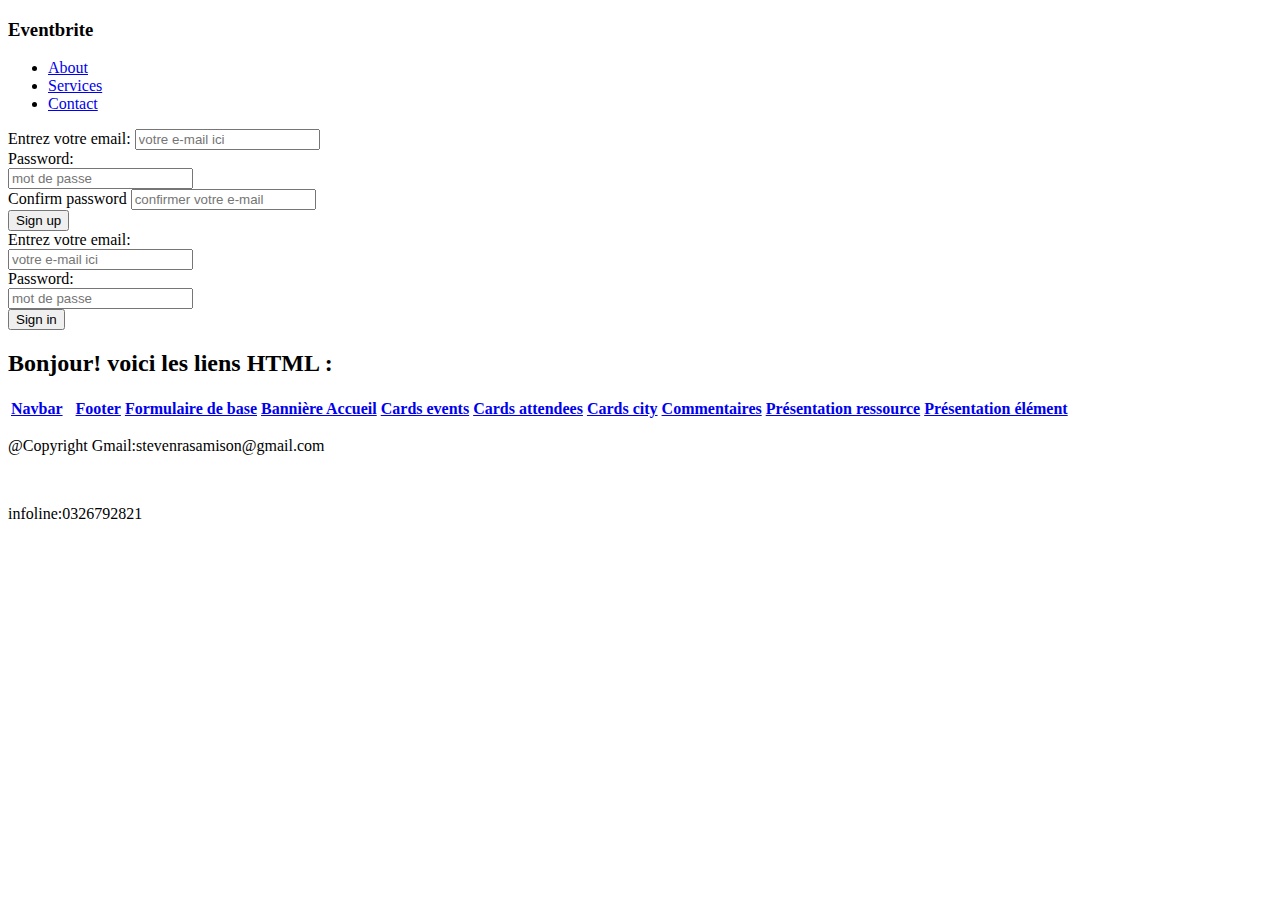
==== index.html @ 89068bc6 "Update index.html" ====
<!DOCTYPE html>
<html>
<head>
<link rel = "stylesheet" type = "text/css" href ="style.css">
<title>Page de Titre</title>
<body>
        <header>
    
                <nav>
                    <div class= "logo-container">
                        <h3>Eventbrite</h3>
                  
                        </div>
        
        
                  <ul class= "nav-link">
                    <li><a href='#'>About</li></a>
                    <li><a href='#'>Services</li></a>
                    <li><a href='#'>Contact</li></a>
                  </ul>
                
                </nav>
              
            </header>
            <div id="banner">
                    <div id="entourer">
                            
                                    
                            
                            
                              
                            
                        <div id="gauche">
                            <div id="inscription">
                                    
                                            <form>
                                                <div>
                                                    <label>Entrez votre email:</label>
                                                    <input type="email" placeholder="votre e-mail ici">
                                                </div>
        
                                                <div>
                                                <label>Password:</label> </br>
                                                    <input type="mot de passe" placeholder="mot de passe">
                                                </div>
        
                                                <div>
                                                    <label>Confirm password</label>
                                                    <input type="confirm password" placeholder="confirmer votre e-mail">
                                                </div>
        
                                                <button type="submit" class="buttonstyle1">Sign up</button>
                                                
                                                </form> 
        
                                    
                                </div>
                        </div>
                    
                        <div id="droite">
                            <div id="identification">
                            
                                <form>
                                        <div>
                                                <label>Entrez votre email:</label> </br>
                                                <input type="email" placeholder="votre e-mail ici">
                                            </div>
        
                                            <div>
                                                <label>Password:</label></br>
                                                <input type="password" placeholder="mot de passe">
                                            </div>
        
                                        <button type="submit" class="buttonstyle2">Sign in</button>
        
                                </form>
                        </div>
                    </div>
        
                    
                 
            </div>
            <h2> Bonjour! voici les liens HTML :</h2>
            <table>
            <tr>
                <th><a href="navbar.html">Navbar</a></th>
                <th style="padding-left:10px;"><a href="footer.html">Footer</a></th>
                <th><a href="authentification_form.html">Formulaire de base</a></th>
                <th><a href="banner.html">Bannière Accueil</a></th>
                <th><a href="card_event.html">Cards events</a></th>
                <th><a href="card_attendees.html">Cards attendees</a></th>
                <th><a href="card_city.html">Cards city</a></th>
                <th><a href="comments.html">Commentaires</a></th>
                <th><a href="Resource.html">Présentation ressource</a></th>
                <th><a href="element.html">Présentation élément</a></th>
            </tr>
            </table>
            
            
</body>

<footer>


        <p> @Copyright Gmail:stevenrasamison@gmail.com </p><br>
        <p> infoline:0326792821 </p><br>
        
          
      </footer>
</head>
</html>
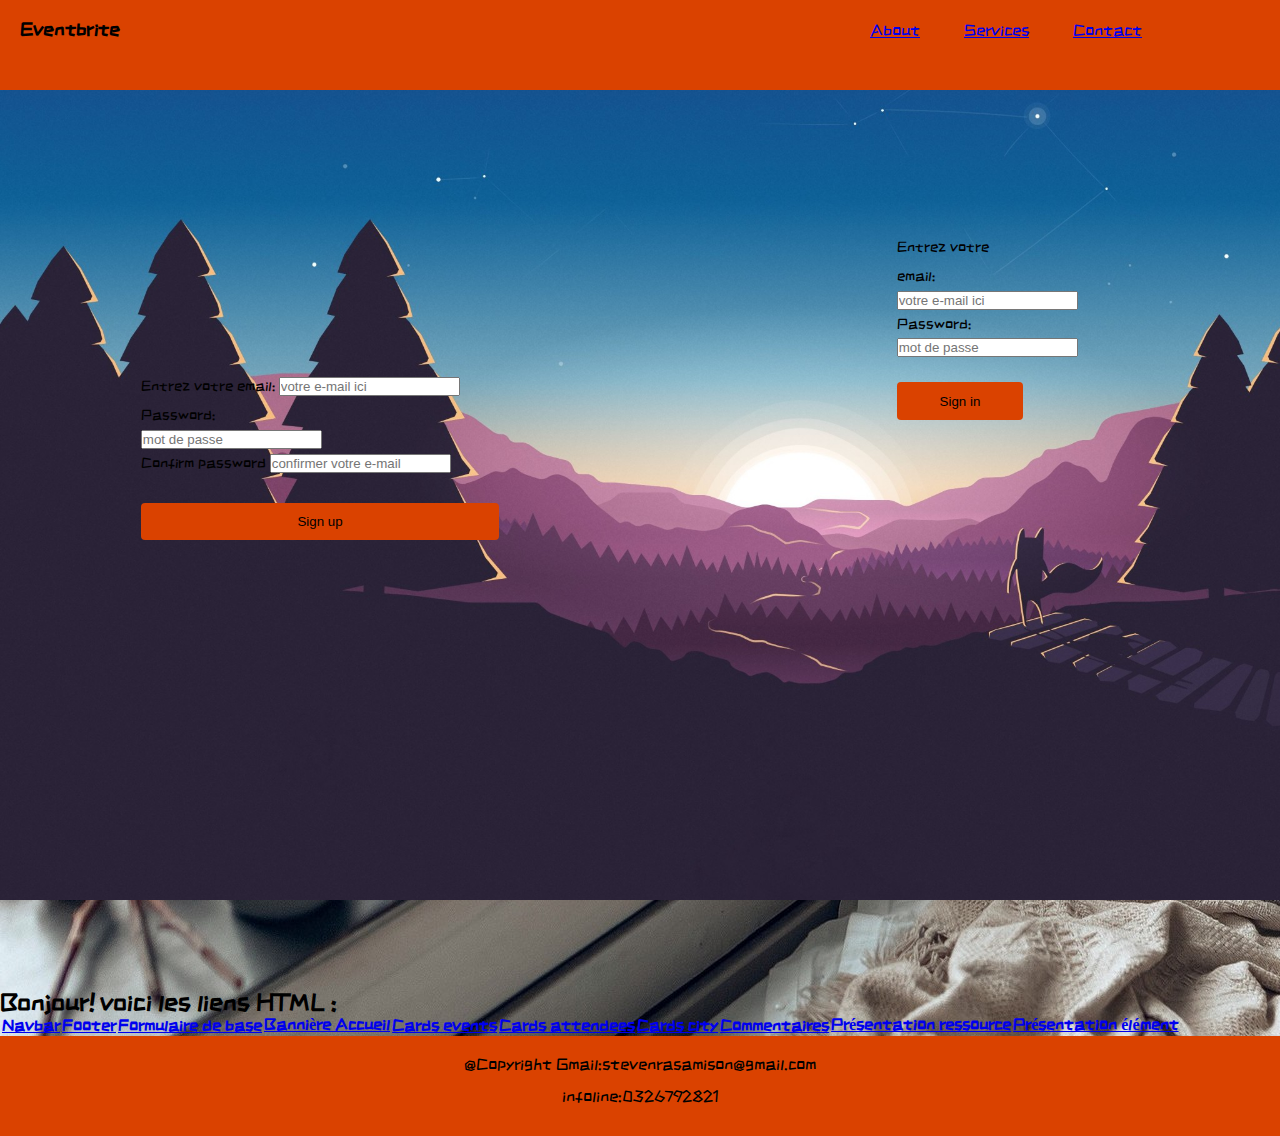
==== commit fedf0eb9: "UI" ====
--- a/index.html
+++ b/index.html
@@ -84,7 +84,7 @@
             <table>
             <tr>
                 <th><a href="navbar.html">Navbar</a></th>
-                <th style="padding-left:10px;"><a href="footer.html">Footer</a></th>
+                <th><a href="footer.html">Footer</a></th>
                 <th><a href="authentification_form.html">Formulaire de base</a></th>
                 <th><a href="banner.html">Bannière Accueil</a></th>
                 <th><a href="card_event.html">Cards events</a></th>
@@ -108,4 +108,4 @@
           
       </footer>
 </head>
-</html>
+</html>--- a/style.css
+++ b/style.css
@@ -0,0 +1,246 @@
+@import url('https://fonts.googleapis.com/css?family=Yeon+Sung|ZCOOL+KuaiLe&display=swap');
+
+
+*{
+    margin:0px;
+    padding:0px;
+    
+}
+
+body {
+
+    background-color:#9d9d9d; 
+    font-family: 'ZCOOL KuaiLe', cursive;
+    
+}
+
+header{
+    display: flex;
+    width: 100%;
+    margin: auto;
+
+}
+
+
+nav {
+    background-color:#da4200;
+    flex: 2;
+    padding-top: 20px;
+    width: 500%;
+    height: 70px;
+}
+
+
+ul{
+    text-decoration: none;
+    flex:2;
+    float: left;
+    width: 40%;
+    margin: auto;
+    padding-left: 850px;
+    padding-bottom: 50px;
+   
+    
+}
+
+li{
+    display: inline;
+    padding: 20px;
+    
+}
+
+ nav .logo-container {
+    display: flex;
+    margin: 0px;
+    padding:auto;
+    width: 2px;
+    height: 2px;
+     
+
+}
+
+
+
+img {
+    width: 6em;
+    height: 6em;
+    margin-left: 20px;
+    display:initial;
+   
+}
+
+footer {
+    background-color:#da4200;
+    text-align: center;
+    width: 100%;
+    height: 80px;
+    padding-top:20px;
+}
+
+#entourer {
+    display:flex;
+    flex-direction: row;
+    background-image:url('./img/event2.jpg');
+    background-repeat: no-repeat;
+    background-attachment: fixed;
+    background-size: cover;
+}
+
+#gauche {
+    display:flex;
+    flex-direction: column;
+    justify-content: center;
+    align-items: center;
+    height: 100vh;
+    flex: 1
+}
+
+#droite {
+    display:flex;
+    flex-direction: column;
+    align-items: center;
+    flex: 1;
+    
+
+}
+
+#inscription {
+    display: flex;
+    flex-direction: row;
+    justify-content: center;
+    align-items: center;
+    padding-bottom: 120px;
+    width: 80%;
+}
+#identification {
+    display: flex;
+    flex-direction: column;
+    justify-content: center;
+    align-items: center;
+    margin-top: 77px;
+    padding-top: 66px;
+
+}
+
+#inscription form { 
+    width: 70%;
+    padding-bottom:3rem;
+
+
+}
+
+#inscription label {
+    font-size:0.9rem;
+    line-height: 2em;
+    font-weight: 500;
+
+}
+
+#inscription .text-input {
+
+    margin-bottom:1.3rem;
+    width:100%;
+    border-radius: 3px;
+    background: white;
+    border:1px solid #555;
+    padding: 0.5rem,1rem;
+    color:#ccc;
+    line-height: 1.3rem;
+
+}
+
+
+#identification  form { 
+    width: 70%;
+    padding-bottom:3rem;
+
+
+}
+
+#identification label {
+    font-size:0.9rem;
+    line-height: 2em;
+    font-weight: 500;
+
+}
+
+#identification .text-input {
+    margin-bottom:1.3rem;
+    width:100%;
+    border-radius: 3px;
+    background: white;
+    border:1px solid #555;
+    padding: 0.5rem,1rem;
+    color:#ccc;
+  
+}
+
+.buttonstyle1 {
+    background-color: #da4200;
+    color:black;
+    padding:0.7rem 1rem;
+    margin-top:25px;
+    display:block;
+    border:0;
+    border-radius:4px;
+    font-weight: 100;
+    text-decoration: none;
+    cursor: pointer;
+    text-align:center;
+    transition:all;
+   
+    
+
+
+}
+.buttonstyle2 {
+    background-color: #da4200;
+    color:black;
+    padding:0.7rem 1rem;
+    margin-top:25px;
+    display:block;
+    border:0;
+    border-radius:4px;
+    font-weight: 100;
+    text-decoration: none;
+    cursor: pointer;
+    text-align:center;
+    transition:all;
+
+
+}
+
+#inscription .buttonstyle1 {
+    width:100% ;
+}
+
+#identification .buttonstyle2 {
+    width:100% ;
+}
+
+#banner {
+ min-height: 400px;
+ background-image:url('../img/a.jpg') ;
+
+}
+
+body {
+    background-image:url"a.jpg";
+}
+
+h3 {
+    margin-left:20px;
+
+}
+
+
+.justify-content {
+    justify-content: space-around !important;
+}
+.card {
+    align-items: center;
+}
+img {
+    width: 100%;
+    height: 100%;
+}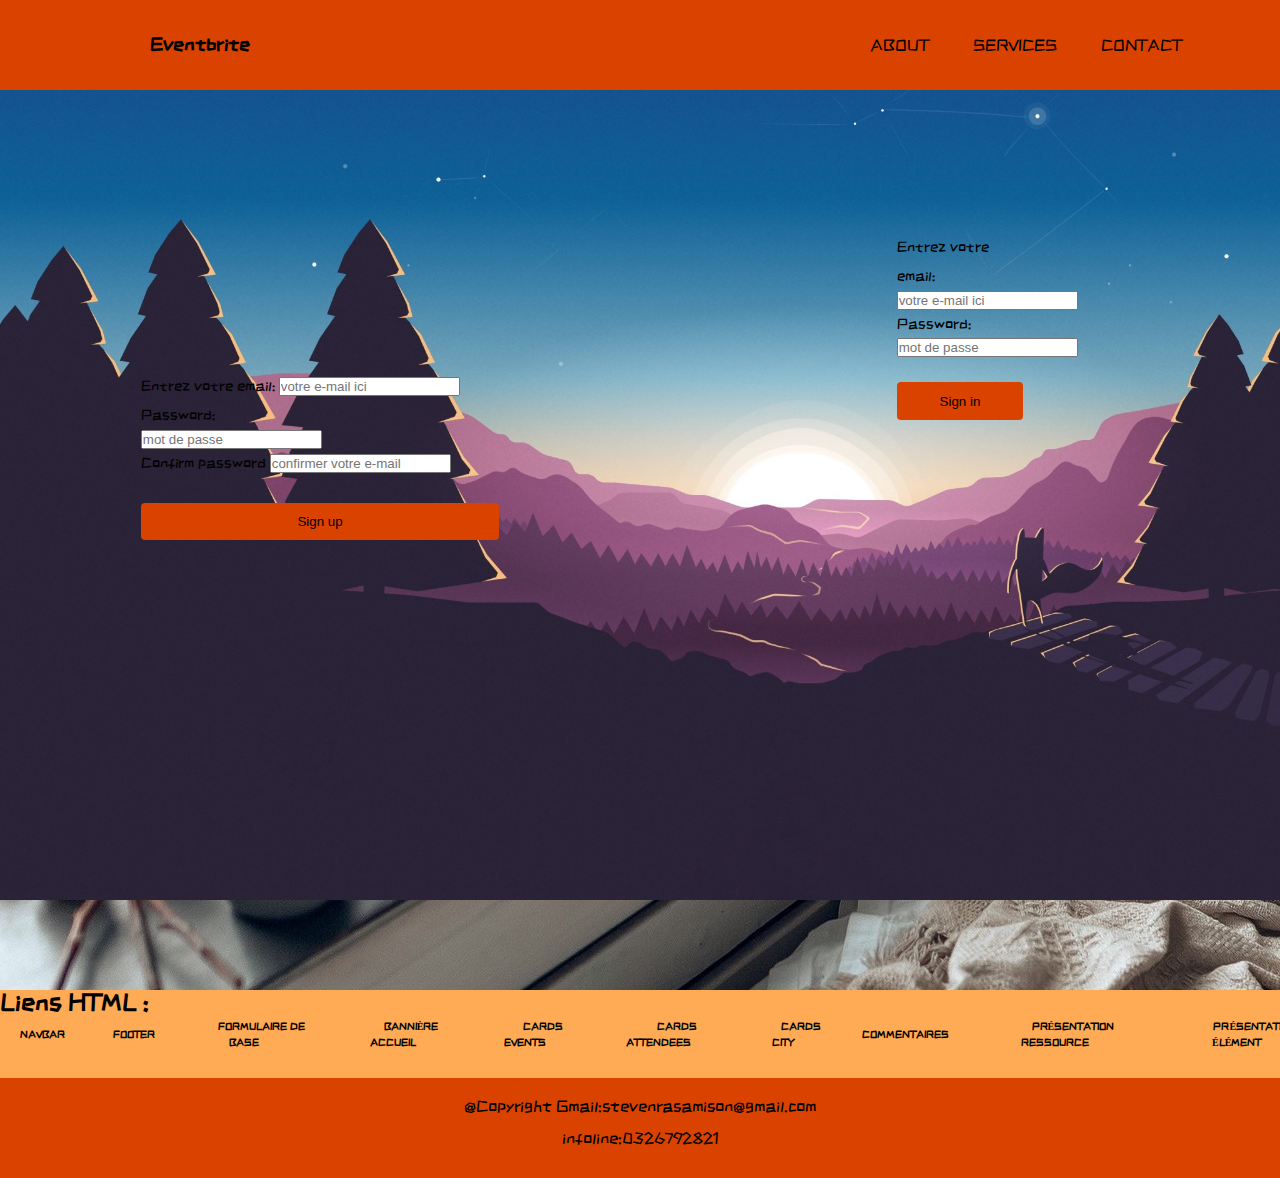
==== commit 5c91fa9b: "modif2" ====
--- a/index.html
+++ b/index.html
@@ -76,25 +76,38 @@
                                 </form>
                         </div>
                     </div>
+                   
+
+
         
                     
                  
             </div>
-            <h2> Bonjour! voici les liens HTML :</h2>
-            <table>
-            <tr>
-                <th><a href="navbar.html">Navbar</a></th>
-                <th><a href="footer.html">Footer</a></th>
-                <th><a href="authentification_form.html">Formulaire de base</a></th>
-                <th><a href="banner.html">Bannière Accueil</a></th>
-                <th><a href="card_event.html">Cards events</a></th>
-                <th><a href="card_attendees.html">Cards attendees</a></th>
-                <th><a href="card_city.html">Cards city</a></th>
-                <th><a href="comments.html">Commentaires</a></th>
-                <th><a href="Resource.html">Présentation ressource</a></th>
-                <th><a href="element.html">Présentation élément</a></th>
-            </tr>
-            </table>
+
+            <section>
+                    <div id="container">
+                            <h2> Liens HTML :</h2>
+                            <table>
+                            <tr>
+                                <th><a href="navbar.html">Navbar</a></th>
+                                <th style="padding-left:10px;"><a href="footer.html">Footer</a></th>
+                                <th><a href="authentification_form.html">Formulaire de base</a></th>
+                                <th><a href="banner.html">Bannière Accueil</a></th>
+                                <th><a href="card_event.html">Cards events</a></th>
+                                <th><a href="card_attendees.html">Cards attendees</a></th>
+                                <th><a href="card_city.html">Cards city</a></th>
+                                <th><a href="comments.html">Commentaires</a></th>
+                                <th><a href="Resource.html">Présentation ressource</a></th>
+                                <th><a href="element.html">Présentation élément</a></th>
+                            </tr>
+                            </table>
+                            
+
+
+                    </div>
+
+                </section>
+        
             
             
 </body>
@@ -108,4 +121,4 @@
           
       </footer>
 </head>
-</html>+</html>
--- a/style.css
+++ b/style.css
@@ -39,6 +39,8 @@
     margin: auto;
     padding-left: 850px;
     padding-bottom: 50px;
+    margin-top: 15px;
+   
    
     
 }
@@ -46,6 +48,8 @@
 li{
     display: inline;
     padding: 20px;
+    
+
     
 }
 
@@ -229,7 +233,8 @@
 }
 
 h3 {
-    margin-left:20px;
+    margin-left:150px;
+    margin-top: 15px;
 
 }
 
@@ -237,10 +242,51 @@
 .justify-content {
     justify-content: space-around !important;
 }
-.card {
+.card-img-top {
     align-items: center;
 }
 img {
     width: 100%;
     height: 100%;
-}+}
+
+ header a:hover {
+    color:#ccc;
+    font-weight: bold;
+
+}
+
+header a {
+text-decoration: none;
+text-transform: uppercase;
+font-size: 16px;
+color: black;
+
+}
+
+ body #container {
+    width: 100%;
+    height: 50px;
+}
+
+section {
+    width: 1333px;
+    height: 88px;
+    background-color:#ffaa55;
+}
+section a {
+text-decoration: none;
+text-transform: uppercase;
+font-size: 10px;
+color: black;
+padding:18px;
+
+
+}
+section a:hover {
+    color:#ccc;
+    font-weight: bold;
+
+    
+
+}
